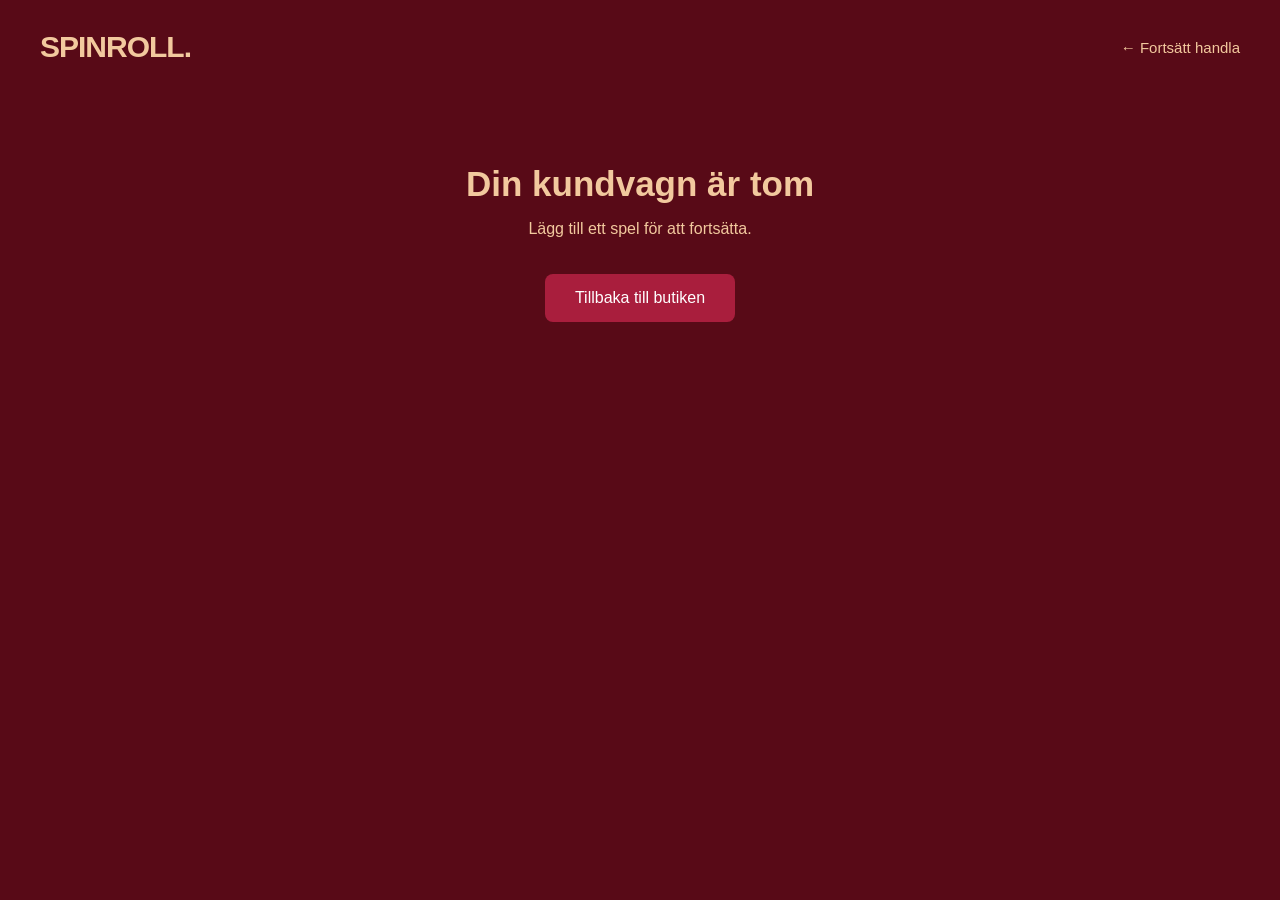
==== checkout.html @ 9836bf53 "Update checkout.html" ====
<!DOCTYPE html>
<html lang="sv">

<head>
    <meta charset="UTF-8">
    <meta name="viewport"
          content="width=device-width, initial-scale=1.0">

    <title>Kassan | SpinRoll UF</title>

    <!-- Stripe -->
    <script src="https://js.stripe.com/v3/"></script>

    <style>
        * {
            box-sizing: border-box;
        }

        body {
            margin: 0;
            min-height: 100vh;
            background: #580a17;
            color: #f2c99e;
            font-family: Arial, sans-serif;
        }

        .checkout-header {
            display: flex;
            justify-content: space-between;
            align-items: center;
            max-width: 1250px;
            margin: 0 auto;
            padding: 30px 25px;
        }

        .checkout-header a {
            color: #f2c99e;
            text-decoration: none;
        }

        .checkout-header .logotyp {
            font-size: 30px;
            font-weight: 900;
            letter-spacing: -1px;
        }

        .checkout-header .tillbaka {
            font-size: 15px;
        }

        .checkout-container {
            display: grid;
            grid-template-columns: 0.8fr 1.2fr;
            gap: 50px;
            max-width: 1250px;
            margin: 0 auto;
            padding: 35px 25px 80px;
            align-items: start;
        }

        .orderoversikt {
            background: #701627;
            border: 1px solid #873849;
            padding: 32px;
            border-radius: 16px;
        }

        h1 {
            font-size: 35px;
            margin: 0 0 10px;
        }

        .underrubrik {
            color: #e0b995;
            line-height: 1.6;
            margin-bottom: 35px;
        }

        .produktrad {
            display: flex;
            justify-content: space-between;
            align-items: center;
            gap: 16px;
            padding: 20px 0;
            border-top: 1px solid #924355;
        }

        .produktnamn {
            font-size: 20px;
            font-weight: bold;
        }

        .produktantal {
            font-size: 14px;
            color: #e0b995;
            margin-top: 7px;
        }

        .totalrad {
            display: flex;
            justify-content: space-between;
            align-items: center;
            padding-top: 24px;
            border-top: 1px solid #924355;
            font-size: 23px;
            font-weight: bold;
        }

        .info {
            font-size: 13px;
            color: #e0b995;
            line-height: 1.6;
            margin-top: 22px;
        }

        .betalning {
            background: #ffffff;
            color: #333333;
            padding: 32px;
            border-radius: 16px;
            min-height: 400px;
        }

        .betalning h2 {
            font-size: 25px;
            margin: 0 0 25px;
        }

        #checkout {
            width: 100%;
        }

        #checkout-meddelande {
            color: #a91e3d;
            line-height: 1.6;
        }

        .tom-kundvagn {
            display: none;
            text-align: center;
            padding: 70px 20px;
        }

        .tom-kundvagn a {
            display: inline-block;
            margin-top: 20px;
            padding: 15px 30px;
            background: #a91e3d;
            color: white;
            text-decoration: none;
            border-radius: 8px;
        }

        @media (max-width: 800px) {
            .checkout-container {
                grid-template-columns: 1fr;
                gap: 25px;
                padding: 20px 15px 50px;
            }

            .orderoversikt,
            .betalning {
                padding: 25px 20px;
            }

            .checkout-header {
                padding: 20px;
            }

            h1 {
                font-size: 29px;
            }
        }
    </style>
</head>

<body>

    <header class="checkout-header">
        <a class="logotyp" href="index.html">
            SPINROLL.
        </a>

        <a class="tillbaka" href="index.html">
            ← Fortsätt handla
        </a>
    </header>

    <main class="checkout-container" id="checkout-container">

        <!-- Vänster sida: orderöversikt -->
        <section class="orderoversikt">

            <h1>Din beställning</h1>

            <p class="underrubrik">
                Kontrollera dina produkter innan du betalar.
            </p>

            <div id="order-produkter"></div>

            <div class="totalrad">
                <span>Totalt</span>
                <span id="order-total">0 kr</span>
            </div>

            <p class="info">
                Eventuell fraktkostnad visas separat
                när den har konfigurerats.
                Betalningen hanteras säkert av Stripe.
            </p>

        </section>

        <!-- Höger sida: Stripe Embedded Checkout -->
        <section class="betalning">

            <h2>Betalning</h2>

            <div id="checkout-meddelande">
                Laddar säker betalning...
            </div>

            <div id="checkout"></div>

        </section>

    </main>

    <section class="tom-kundvagn" id="tom-kundvagn">
        <h1>Din kundvagn är tom</h1>
        <p>Lägg till ett spel för att fortsätta.</p>

        <a href="index.html">Tillbaka till butiken</a>
    </section>

    <script>
        // ========================================
        // INSTÄLLNINGAR
        // ========================================

        // Er publika Stripe-testnyckel.
        // Den börjar med pk_test_
        const STRIPE_PUBLIC_KEY = "pk_test_51UeuH4Gh40kXtPEaLkcQqRHgd2pbZYq8YD3mAYrDvfX0c9NKD597C2F9jaKMawCdzerCTvn97TlaQiKjNHyxS2Zi00PJnbvRNr";

        // Din publicerade Cloudflare Worker-adress
        const CHECKOUT_API = "https://spinroll-stripe-api.john-svartstrom.workers.dev";

        // ========================================
        // PRODUKTER
        // ========================================

        const produkter = {
            exile: {
                namn: "Exile",
                pris: 249
            }
        };

        // ========================================
        // HÄMTA KUNDVAGN
        // ========================================

        let kundvagn = {};

        try {
            kundvagn = JSON.parse(
                localStorage.getItem("spinroll-kundvagn") || "{}"
            );
        } catch (error) {
            kundvagn = {};
        }

        // ========================================
        // VISA ORDERÖVERSIKT
        // ========================================

        function visaOrder() {
            const lista =
                document.getElementById("order-produkter");

            const totalElement =
                document.getElementById("order-total");

            let total = 0;
            let antalProdukter = 0;

            for (const [id, antal] of Object.entries(kundvagn)) {
                if (
                    !produkter[id] ||
                    !Number.isInteger(antal) ||
                    antal < 1 ||
                    antal > 10
                ) {
                    continue;
                }

                const produkt = produkter[id];
                const pris = produkt.pris * antal;

                total += pris;
                antalProdukter += antal;

                const rad = document.createElement("div");
                rad.className = "produktrad";

                const info = document.createElement("div");

                const namn = document.createElement("div");
                namn.className = "produktnamn";
                namn.textContent = produkt.namn;

                const antalText = document.createElement("div");
                antalText.className = "produktantal";
                antalText.textContent = `Antal: ${antal}`;

                const summa = document.createElement("strong");
                summa.textContent = `${pris} kr`;

                info.append(namn, antalText);
                rad.append(info, summa);
                lista.appendChild(rad);
            }

            totalElement.textContent = `${total} kr`;

            if (antalProdukter === 0) {
                document.getElementById("checkout-container")
                    .style.display = "none";

                document.getElementById("tom-kundvagn")
                    .style.display = "block";

                return false;
            }

            return true;
        }

        // ========================================
        // STARTA STRIPE EMBEDDED CHECKOUT
        // ========================================

        async function startaCheckout() {
            const meddelande = document.getElementById(
                "checkout-meddelande"
            );

            if (
                !STRIPE_PUBLIC_KEY.startsWith("pk_test_") ||
                !CHECKOUT_API.startsWith("https://")
            ) {
                meddelande.textContent =
                    "Stripe behöver konfigureras med " +
                    "publik nyckel och Worker-adress.";

                return;
            }

            try {
                const stripe = Stripe(STRIPE_PUBLIC_KEY);

                const checkout = await stripe.initEmbeddedCheckout({
                    fetchClientSecret: async () => {

                        const items = Object.entries(kundvagn)
                            .filter(([id, quantity]) =>
                                produkter[id] &&
                                Number.isInteger(quantity) &&
                                quantity >= 1 &&
                                quantity <= 10
                            )
                            .map(([id, quantity]) => ({
                                id,
                                quantity
                            }));

                        const response = await fetch(CHECKOUT_API, {
                            method: "POST",
                            headers: {
                                "Content-Type": "application/json"
                            },
                            body: JSON.stringify({ items })
                        });

                        const data = await response.json();

                        if (!response.ok || !data.clientSecret) {
                            throw new Error(
                                data.error || "Kassan kunde inte skapas."
                            );
                        }

                        return data.clientSecret;
                    }
                });

                meddelande.style.display = "none";

                checkout.mount("#checkout");

            } catch (error) {
                console.error(error);

                meddelande.textContent =
                    "Kunde inte ladda betalningen. " +
                    "Kontrollera inställningarna och försök igen.";
            }
        }

        // ========================================
        // INITIERING
        // ========================================

        if (visaOrder()) {
            startaCheckout();
        }
    </script>

</body>
</html>
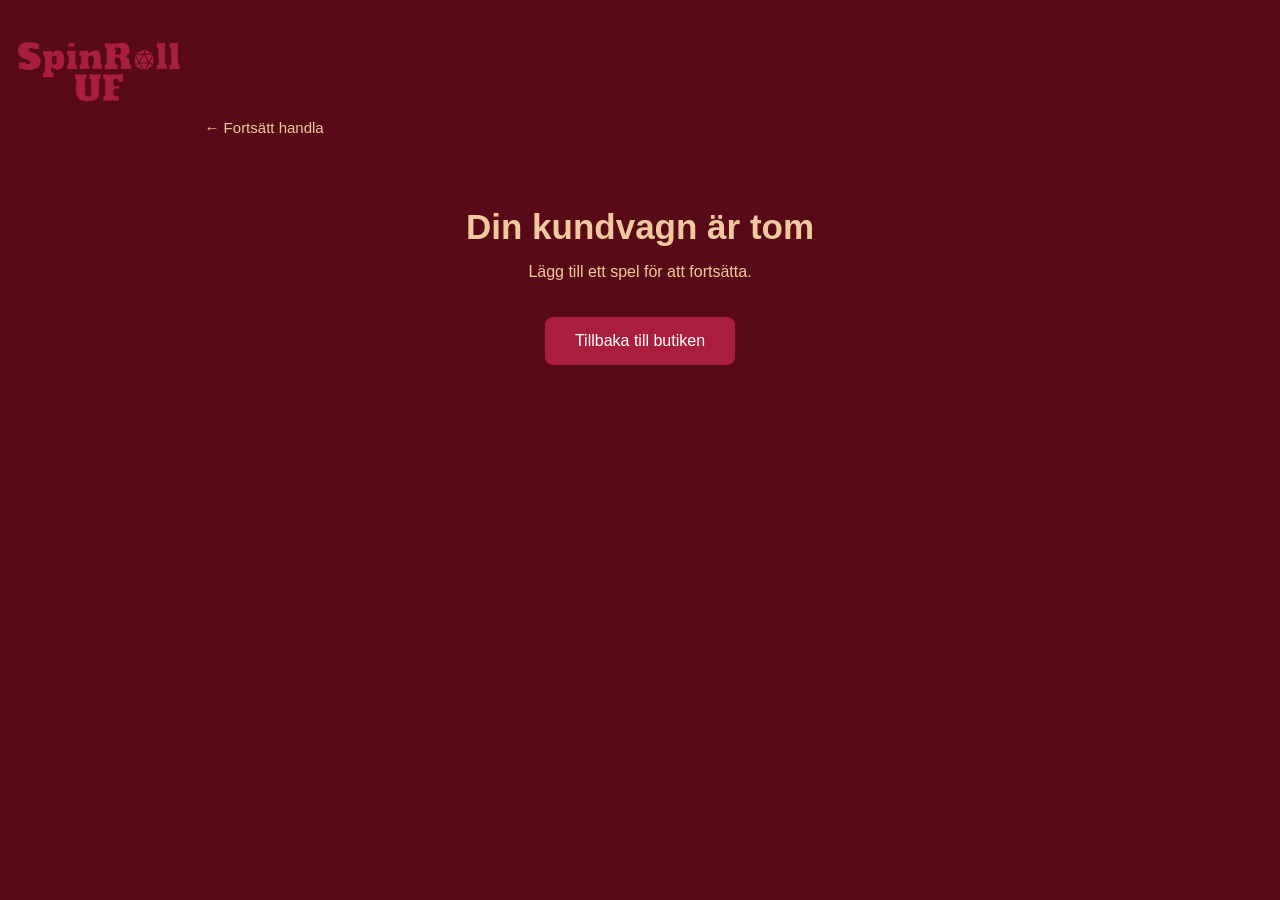
==== commit 55f5ed5e: "sdfghj" ====
--- a/checkout.html
+++ b/checkout.html
@@ -25,14 +25,19 @@
             font-family: Arial, sans-serif;
         }
 
-        .checkout-header {
-            display: flex;
-            justify-content: space-between;
-            align-items: center;
-            max-width: 1250px;
-            margin: 0 auto;
-            padding: 30px 25px;
-        }
+.checkout-header .logotyp {
+    display: inline-flex;
+    align-items: center;
+    text-decoration: none;
+}
+
+.checkout-header .logotyp img {
+    display: block;
+    width: 200px;
+    max-width: 45vw;
+    height: auto;
+    object-fit: contain;
+}
 
         .checkout-header a {
             color: #f2c99e;
@@ -178,10 +183,10 @@
 <body>
 
     <header class="checkout-header">
-        <a class="logotyp" href="index.html">
-            SPINROLL.
-        </a>
-
+
+	<a class="logotyp" href="index.html">
+    		<img src="pictures/logo.png" alt="SpinRoll UF">
+	</a>
         <a class="tillbaka" href="index.html">
             ← Fortsätt handla
         </a>
